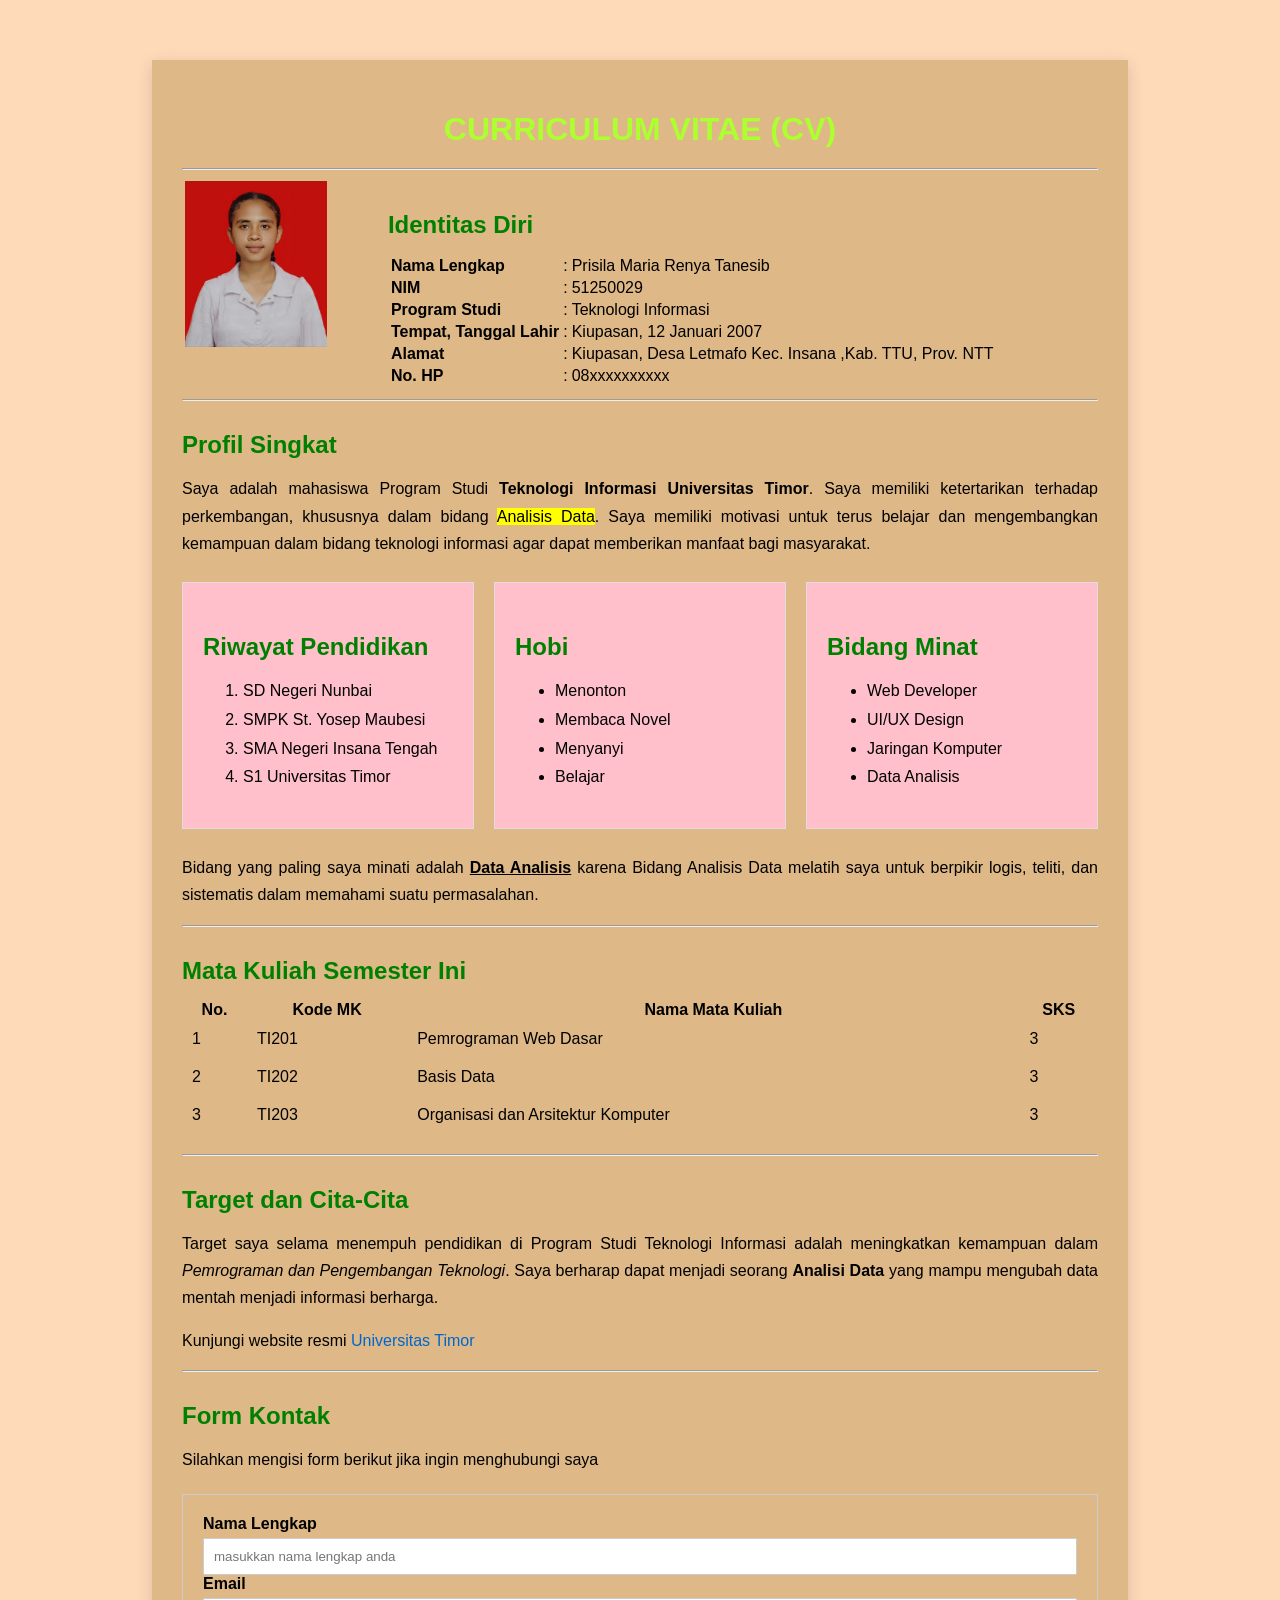
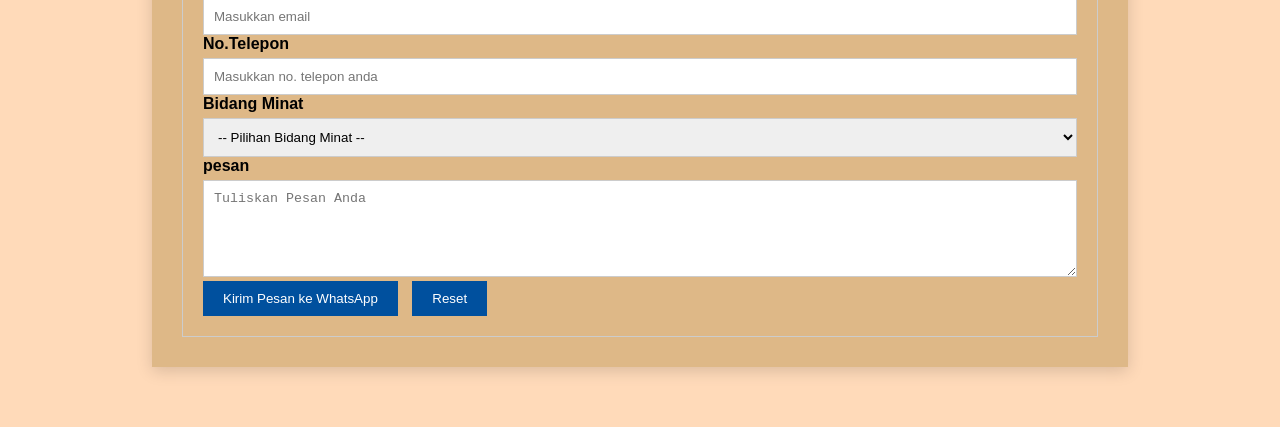
==== index.html @ a5aa197c "Create index.html" ====
<!DOCTYPE html>
<html lang="id">
<head>
    <meta charset="UTF-8">
    <meta name="viewport" content="width=device-width, initial-scale=1.0">
    <title>Curriculum Vitae (CV)</title>

    <link rel="stylesheet" href="style.css">
</head>
<body>
    <div class="container">
    <h1>CURRICULUM VITAE (CV)</h1><hr>
    <table class="identitas">
        <tr>
            <!-- Kolom Foto -->
            <td class="kolom-foto">
             <img src="img/Prisila.jpeg"
     alt="Foto Profil" width="142">
</td>   
            <!-- Kolom Identitas -->
            <td class="kolom-identitas">
                <h2>Identitas Diri</h2>
                <table class="data-identitas">
                    <tr>
                        <td><strong>Nama Lengkap</strong></td>
                        <td>:</td>
                        <td>Prisila Maria Renya Tanesib</td>
                    </tr>
                    <tr>
                        <td><strong>NIM</strong></td>
                        <td>:</td>
                        <td>51250029</td>
                    </tr>
                    <tr>
                        <td><strong>Program Studi</strong></td>
                        <td>:</td>
                        <td>Teknologi Informasi</td>
                    </tr>
                    <tr>
                        <td><strong>Tempat, Tanggal Lahir</strong></td>
                        <td>:</td>
                        <td>Kiupasan, 12 Januari 2007</td>
                    </tr>
                    <tr>
                        <td><strong>Alamat</strong></td>
                        <td>:</td>
                        <td>Kiupasan, Desa Letmafo Kec. Insana ,Kab. TTU, Prov. NTT</td>
                    </tr>
                    <tr>
                        <td><strong>No. HP</strong></td>
                        <td>:</td>
                        <td>08xxxxxxxxxx</td>
                    </tr>
                </table>
            </td>
        </tr>
    </table>

    <hr>
    <h2>Profil Singkat</h2>
    <p>Saya adalah mahasiswa Program Studi <strong>Teknologi Informasi Universitas Timor</strong>.
        Saya memiliki ketertarikan terhadap perkembangan, khususnya dalam bidang <mark>Analisis Data</mark>. Saya memiliki motivasi untuk terus belajar dan mengembangkan kemampuan dalam bidang teknologi informasi agar dapat memberikan manfaat bagi masyarakat.
    </p>
   <div class="grid-informasi">

    <div class="card">
        <h2>Riwayat Pendidikan</h2>
        <ol>
            <li>SD Negeri Nunbai</li>
            <li>SMPK St. Yosep Maubesi</li>
            <li>SMA Negeri Insana Tengah</li>
            <li>S1 Universitas Timor</li>
        </ol>
    </div>

    <div class="card">
        <h2>Hobi</h2>
        <ul>
            <li>Menonton</li>
            <li>Membaca Novel</li>
            <li>Menyanyi</li>
            <li>Belajar</li>
        </ul>
    </div>

    <div class="card">
        <h2>Bidang Minat</h2>
        <ul>
            <li>Web Developer</li>
            <li>UI/UX Design</li>
            <li>Jaringan Komputer</li>
            <li>Data Analisis</li>
        </ul>
    </div>

</div>
    <p>Bidang yang paling saya minati adalah <strong><u>Data Analisis</u></strong>
        karena Bidang Analisis Data melatih saya untuk berpikir logis, teliti, dan sistematis dalam memahami suatu permasalahan.
    </p>
    <hr>
    <h2>Mata Kuliah Semester Ini</h2>
    <table class="tabel-matakuliah">
        <tr>
            <th>No.</th>
            <th>Kode MK</th>
            <th>Nama Mata Kuliah</th>
            <th>SKS</th>
        </tr>
        <tr>
            <td>1</td>
            <td>TI201</td>
            <td>Pemrograman Web Dasar</td>
            <td>3</td>
        </tr>
        <tr>
            <td>2</td>
            <td>TI202</td>
            <td>Basis Data</td>
            <td>3</td>
        </tr>
        <tr>
            <td>3</td>
            <td>TI203</td>
            <td>Organisasi dan Arsitektur Komputer</td>
            <td>3</td>
        </tr>
    </table>
    <hr>
    <h2>Target dan Cita-Cita</h2>
    <p>
        Target saya selama menempuh pendidikan di Program Studi Teknologi Informasi adalah meningkatkan kemampuan dalam <em>Pemrograman dan Pengembangan Teknologi</em>.
        Saya berharap dapat menjadi seorang <strong>Analisi Data</strong> yang mampu mengubah data mentah menjadi informasi berharga.
    </p>
    <p>Kunjungi website resmi <a href="https://unimor.ac.id" target="_blank">Universitas Timor</a></p>
    <hr>
    <h2>Form Kontak</h2>
    <p>Silahkan mengisi form berikut jika ingin menghubungi saya</p>
    <form id="formkontak">
        <div>
            <label for="nama">Nama Lengkap</label>
            <input type="text" id="nama" name="nama" placeholder="masukkan nama lengkap anda">
        </div>
        <div class="form-group">
            <label for="Email">Email</label>
            <input type="text" id="email" name="email" placeholder="Masukkan email">
        </div>
        <div class="form-group">
            <label for="telepon">No.Telepon</label>
            <input type="text" id="telepon" name="telepon" placeholder="Masukkan no. telepon anda">
        </div>
        <!-- ==================pilihan minat============ -->
        <div class="form-group">
        <label for="minat">Bidang Minat</label>
        <select name="minat" id="minat">
            <option value="">-- Pilihan Bidang Minat --</option>
            <option value="web">Web Development</option>
            <option value="uiux">UI/UX Design</option>
            <option value="jaringan">Jaringan Komputer</option>
            <option value="data">Data Analisis</option>
        </select>
    </div>
    <!-- I========Text area ketik pesan======== -->
    <div class="form-group">
        <label for="pesan">pesan</label>
        <textarea name="pesan" id="pesan" rows="5" placeholder="Tuliskan Pesan Anda"></textarea>
    </div>
    <!-- ==========Tombol============ -->
        <button type="submit">Kirim Pesan ke WhatsApp</button>
    <button type="reset">Reset</button>

    </form>

    </div>

    <script src="script.js"></script>
</body>
</html>
---- style.css ----
* {
    box-sizing: border-box;
}

body {
    background-color: peachpuff;
    font-family: Arial, sans-serif;
    margin: 0;
    padding: 30px; 
}
.container {
    background-color: burlywood;
    max-width: 80%;
    margin: 30px auto;
    padding: 30px;
    box-shadow: 0 4px 15px rgba(0, 0, 0, 0.15);
}

h1 {
    color: greenyellow; 
    text-align: center;
    margin-bottom: 20px;
}

h2 {
    color: green;
    margin-top: 30px;
    margin-bottom: 15px;
}

p  {
    font-size: 16px;
    line-height: 1.7;
    text-align: justify;
}
.identitas {
    width: 100%;
}
 .kolom-foto {
        vertical-align: top;
        padding-right: 30px;
}
 .kolom-identitas {
          vertical-align: top;            
}
 ..foto-profil {
    width: 210px;
    height: 250px;
    object-fit: cover;
    border: 3px solid #00509e;
    padding: 5px;
    display: block;
}

 }
  .data-identitas td {
           padding: 5px;
 }
 /*============================================================================*/
 /*LIST*/
 /*============================================================================*/
 ul,
 ol {
            line-height: 1.8;
 }
  .tabel-matakuliah {
          width: 100%;
          border-collapse: collapse;
          margin-top: 15px;
          margin-bottom: 20px;
  }
   /*=======================================================================*/
   /*TABEL MATA KULIAH*/
   /*=======================================================================*/
   }
    .tabel-matakuliah th {
            background-color: #00509e;
            color: skyblue;
            padding: 10px;
            border: 1px solid #cccccc;
    }
     .tabel-matakuliah td {
            padding: 10px;
            border: 1px solid #ccccccc;
     }
     /*================link==================================================*/
     a {
           color: #0066cc;
           text-decoration: none;

     }
     a:hover {
              color: blue;
              text-decoration: underline;
     }
      /*==================================================================*/
      /*Form*/
      /*==================================================================*/
      form {
             beckground-color:  f1f5f9;
             padding: 20px;
             margin-top: 20px;
             border: 1px solid #cccccc;          
      }
      /* Label Form */
      label {
              display: block;
              font-weight: bold;
              margin-bottom: 5px;
      }
      /* Input, Select dan Textare */
      input,
      select,
      textarea {
               width: 100%;
               padding: 10px;
               border: 1px solid #cccccc;
               box-sizing: border-box;
      }
      textarea {
                 resize: vertical;
      }
      /*
      =========================BUTTON=====================================*/
      button {
              background-color: #00509e;
              color: white;
              padding: 10px 20px;
              border: none;
              margin-right: 10px;
              cursor: pointer;
     }
     button :hover {
             background-color: #003366;
     }
     /*======================FOOTER===================================*/
      .footer {
               text-align: center;
               color: ;
               margin-top: 30px;
      }
       .grid-informasi {
              display: grid;
              grid-template-columns: repeat(3, 1fr);
              gap: 20px;
              margin-top: 25px;
              margin-bottom: 25px;
       }
       .card {
           background-color: pink;
           padding: 20px;
           border: 1px solid #dddddd;
       }
       @media (max-width: 768px){
           /* CONTAINER */
           .container {
                width: 94%;
                margin: 10px auto;
                padding: 15px;
            }
            /* HEADING */
            h1 {font-size: 24px}
            h2 {font-size: 19px}
            p {font-size:14px;line-height: 1.6; }

            /* FOTO DAN IDENTITAS */
            .identitas > tbody > tr {
                display: flex;
                flex-direction: column;
            }
            .kolom-foto{
                width: 100px;
                padding-right: 0;
                text-align: center;
                margin-bottom: 20px;
            }
            .kolom-identitas {
                width: 100%;
                padding-right: 0;
            }
            .kolom-identitas h2 {
                margin-top: 0;
                text-align: center;
            }
            .foto-profil {
                width: 130px;
            }
            /* DATA IDENTITAS */
            .data-identitas td {
                padding: 4px 2px;
                font-size: 13px;
                vertical-align: top;
            }
            /* GRID INFORMASI */
            .grid-informasi {
                grid-template-columns: 1fr;
                gap: 15px;
            }
            .card {
                width: 100%;
                padding: 15px;
            }
            .tabel-matakuliah {font-size: 12px}
            form {padding: 15px; }

            input,
            select,
            textarea {font-size: 14px}

            button {
                width: 100px;
                margin-right: 0;
                margin-bottom: 10px;
            }
        }
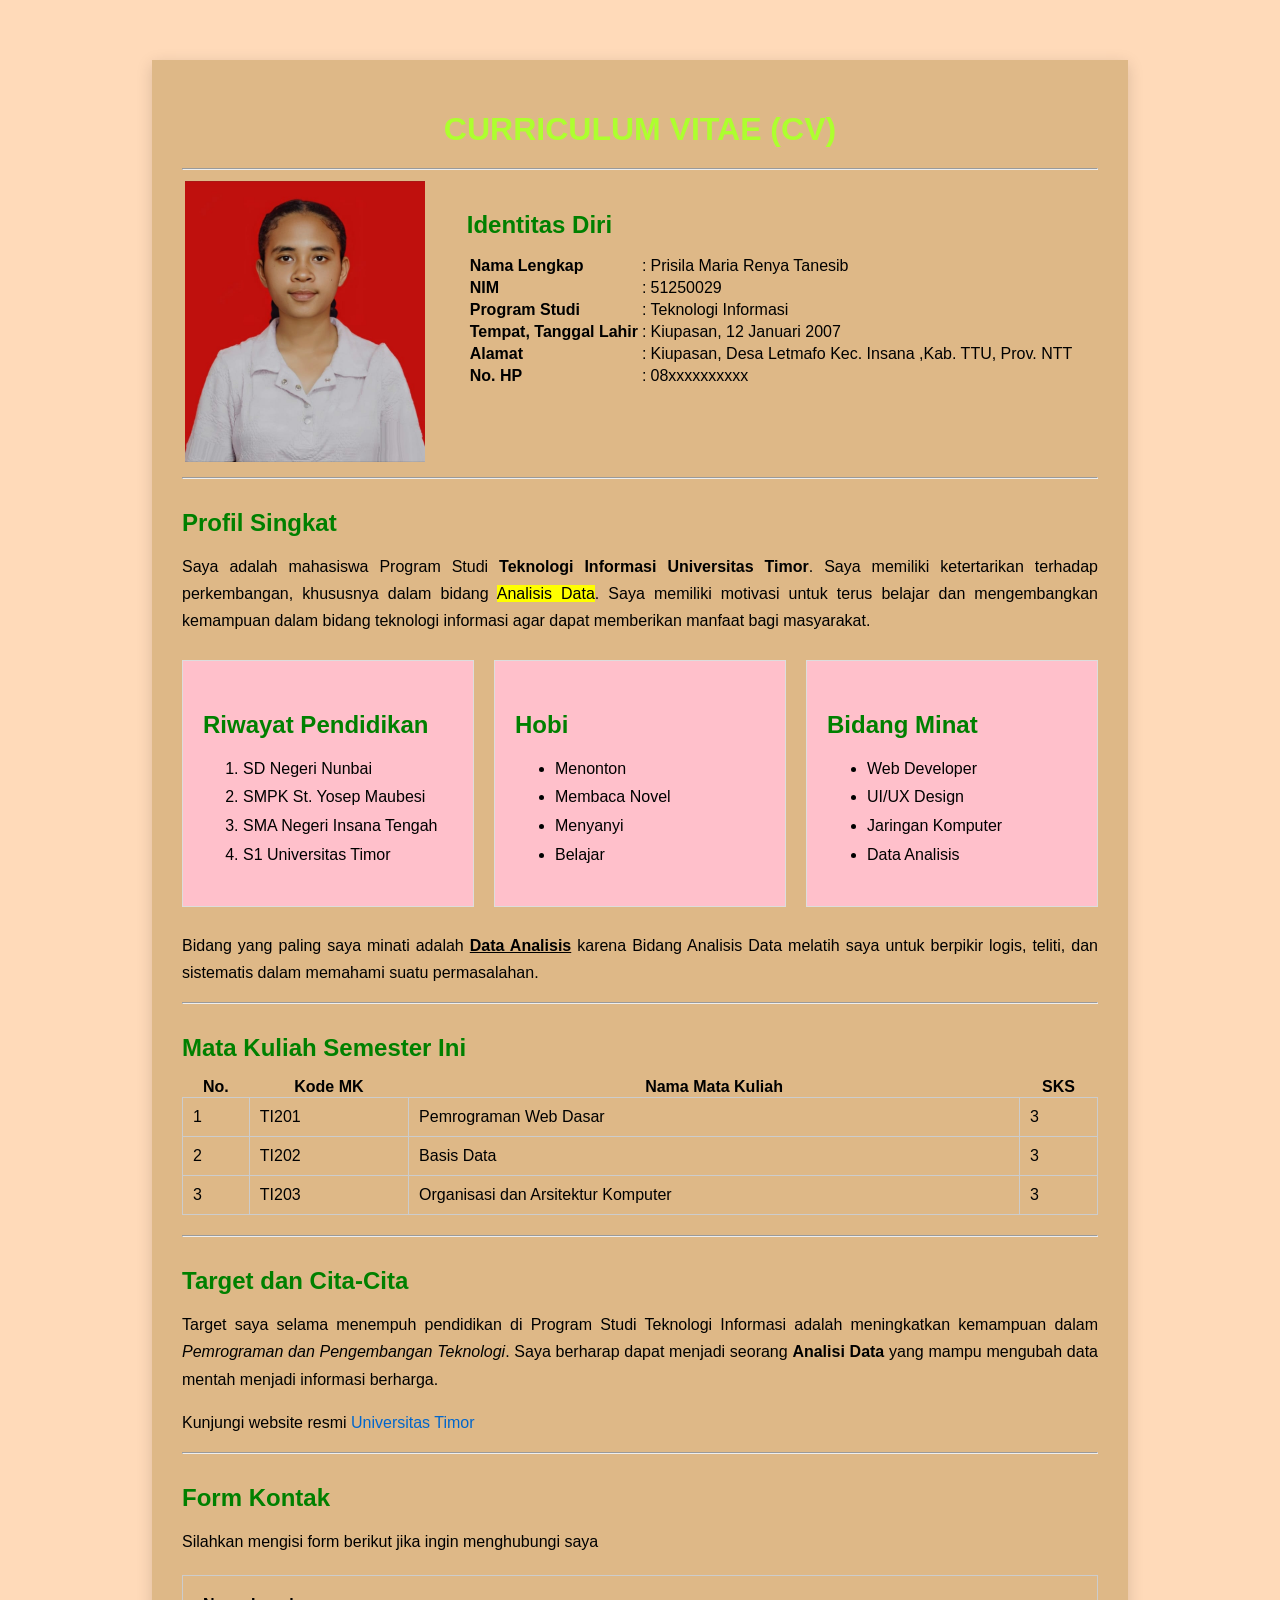
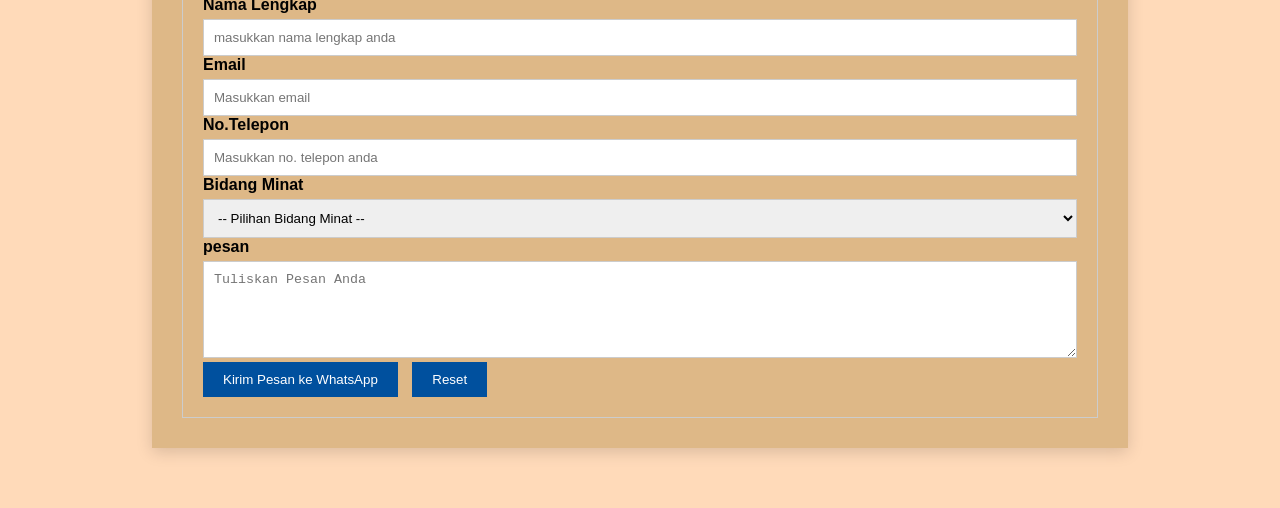
==== commit 529d837b: "Update index.html" ====
--- a/index.html
+++ b/index.html
@@ -15,7 +15,7 @@
             <!-- Kolom Foto -->
             <td class="kolom-foto">
              <img src="img/Prisila.jpeg"
-     alt="Foto Profil" width="142">
+     alt="Foto Profil" width="240">
 </td>   
             <!-- Kolom Identitas -->
             <td class="kolom-identitas">
--- a/style.css
+++ b/style.css
@@ -81,7 +81,7 @@
     }
      .tabel-matakuliah td {
             padding: 10px;
-            border: 1px solid #ccccccc;
+            border: 1px solid #cccccc;
      }
      /*================link==================================================*/
      a {
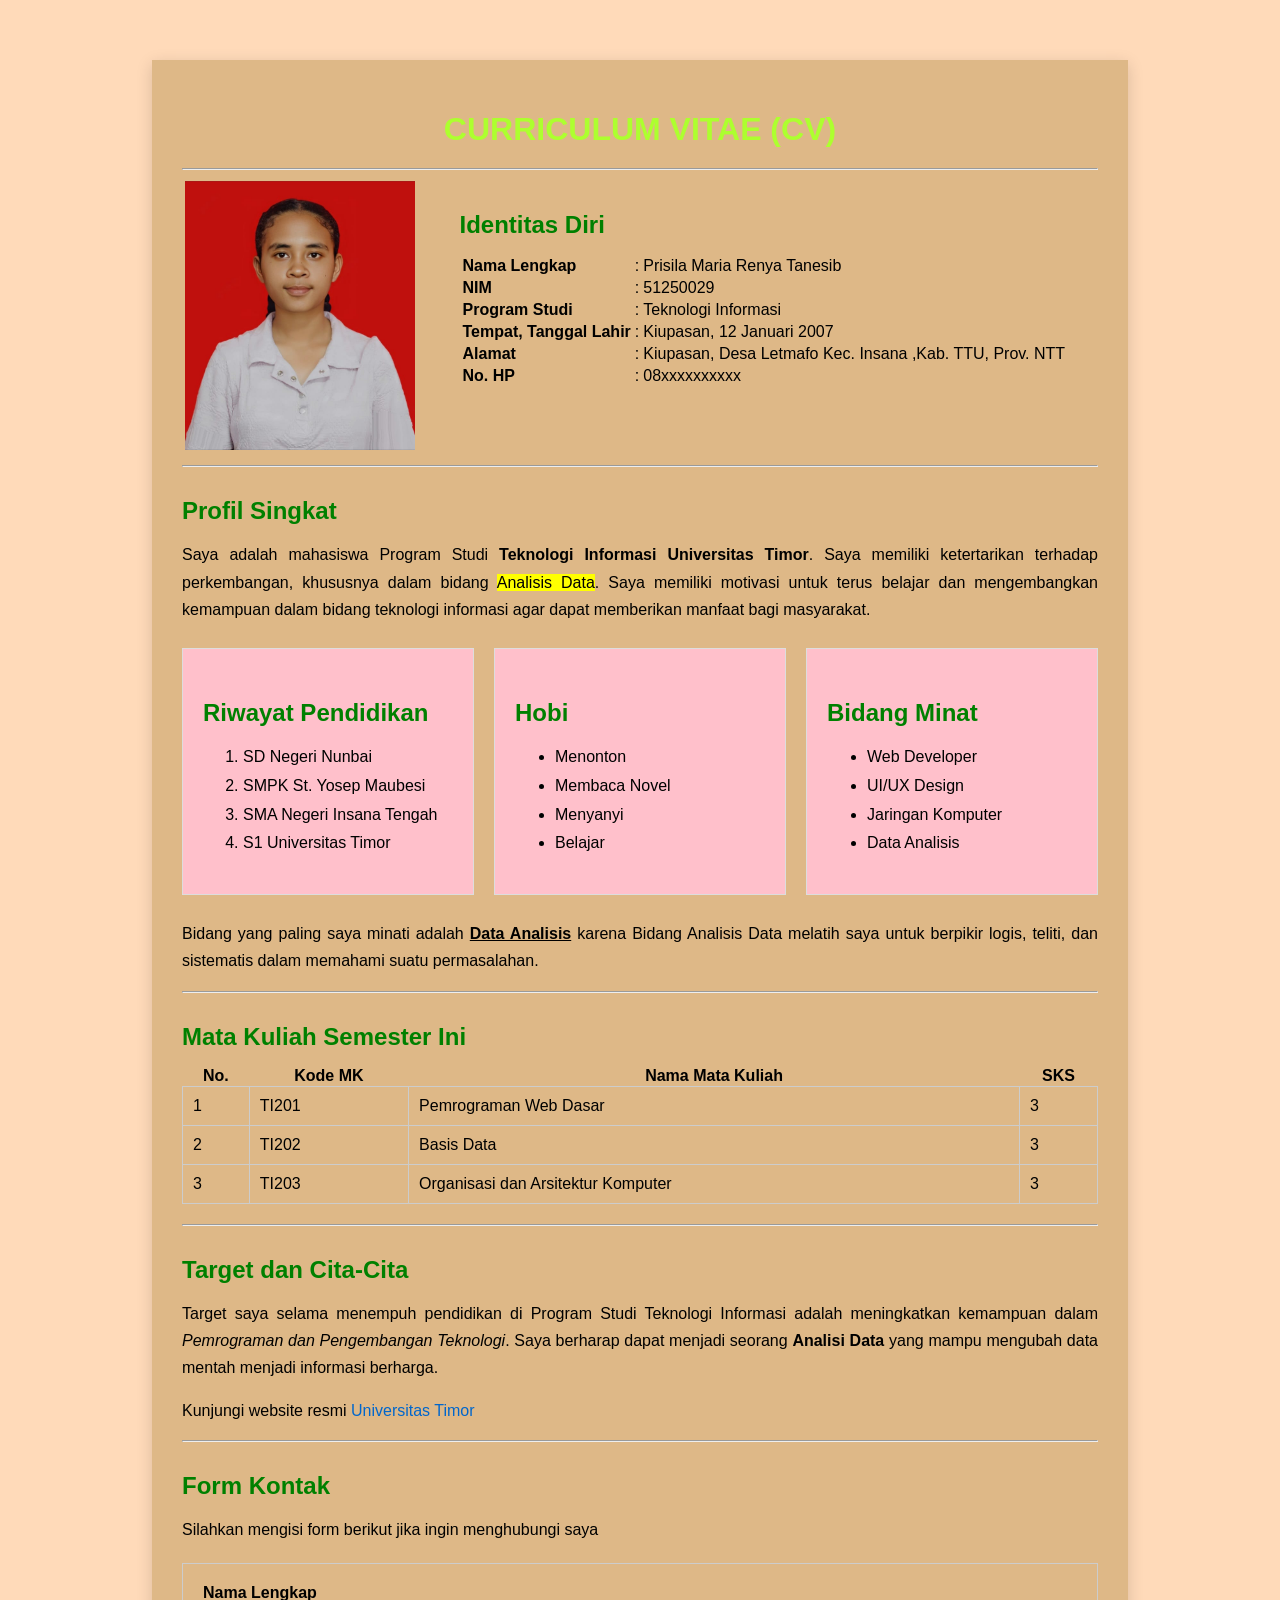
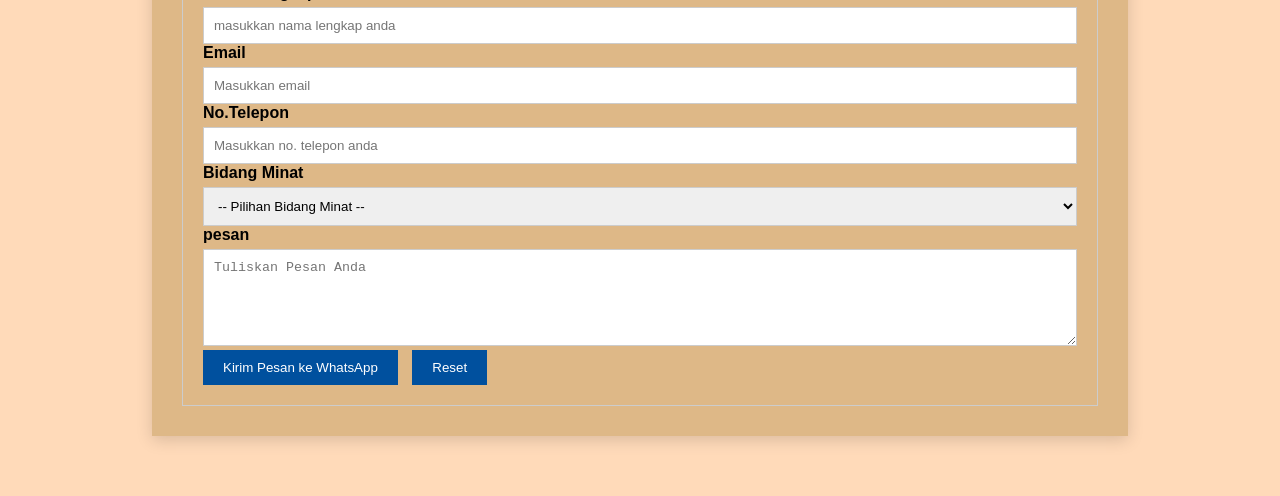
==== commit d9ddb95b: "Update index.html" ====
--- a/index.html
+++ b/index.html
@@ -15,7 +15,7 @@
             <!-- Kolom Foto -->
             <td class="kolom-foto">
              <img src="img/Prisila.jpeg"
-     alt="Foto Profil" width="240">
+     alt="Foto Profil" width="230">
 </td>   
             <!-- Kolom Identitas -->
             <td class="kolom-identitas">
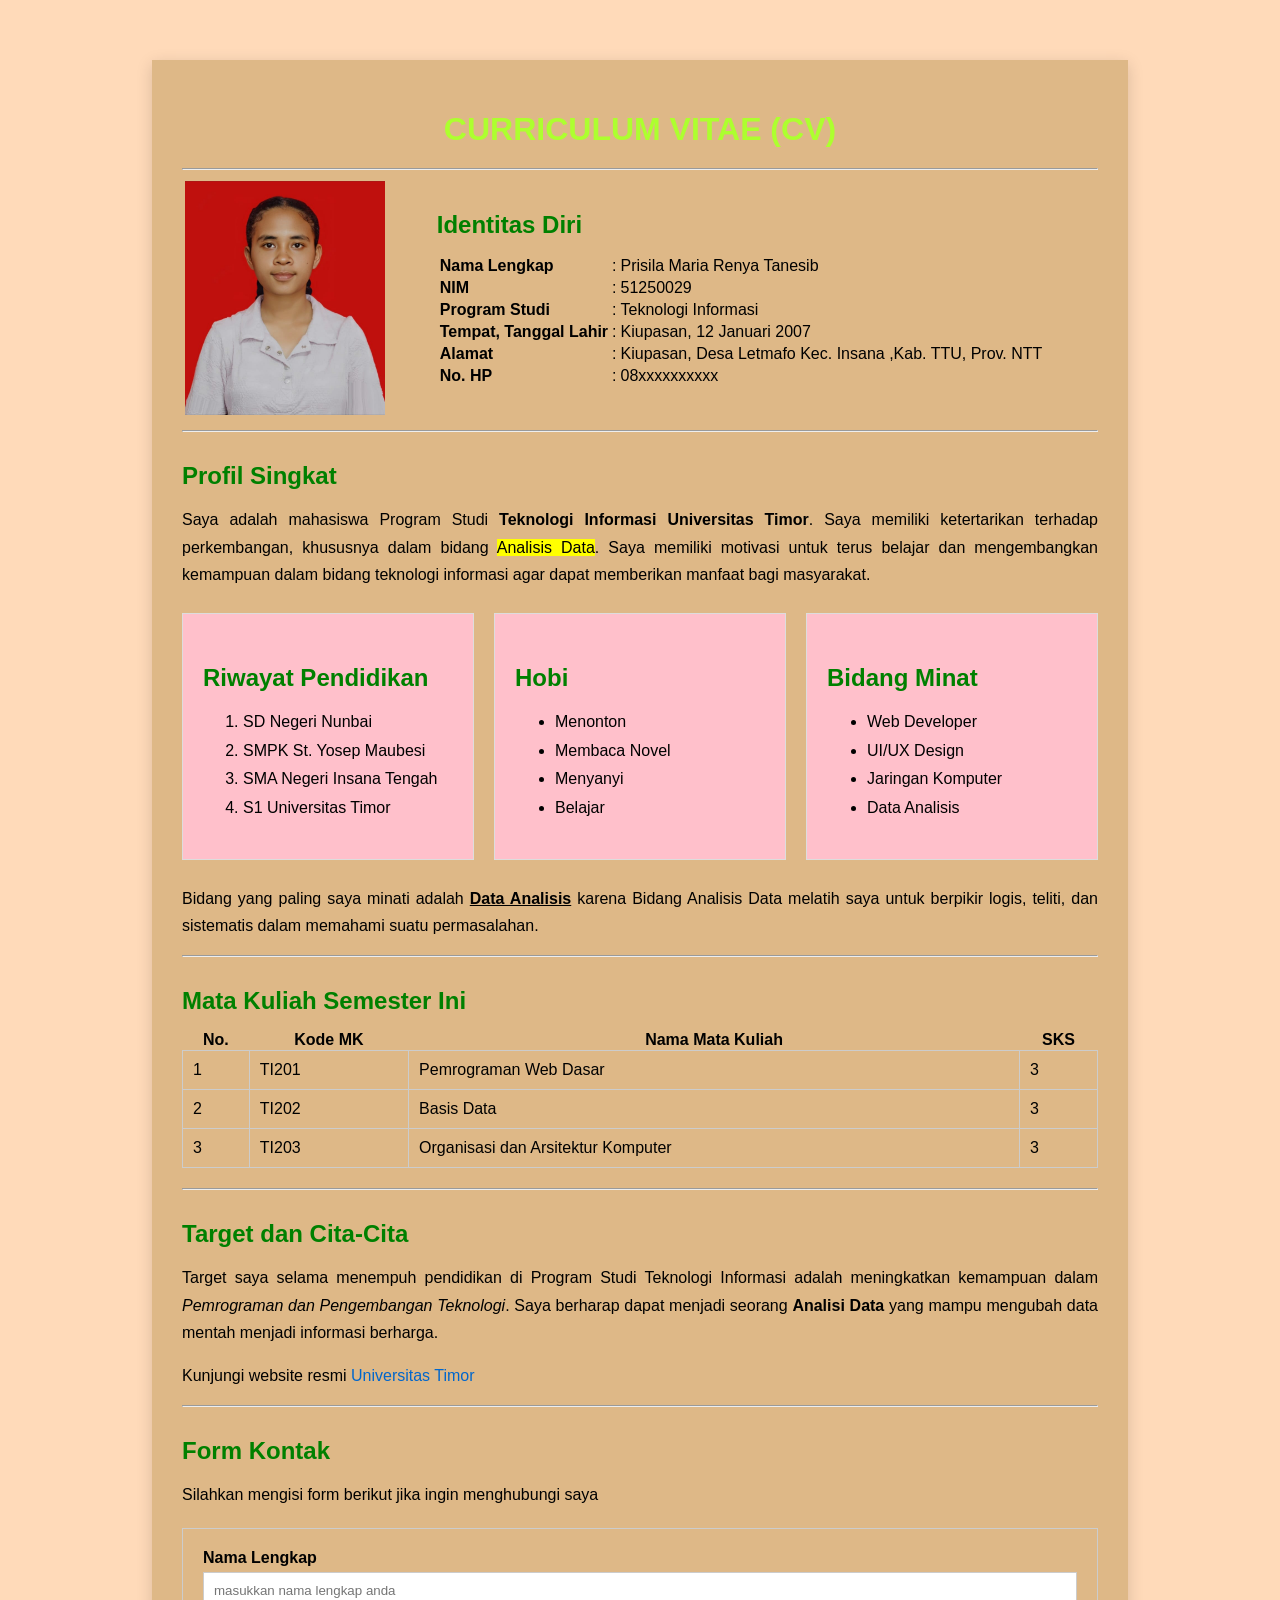
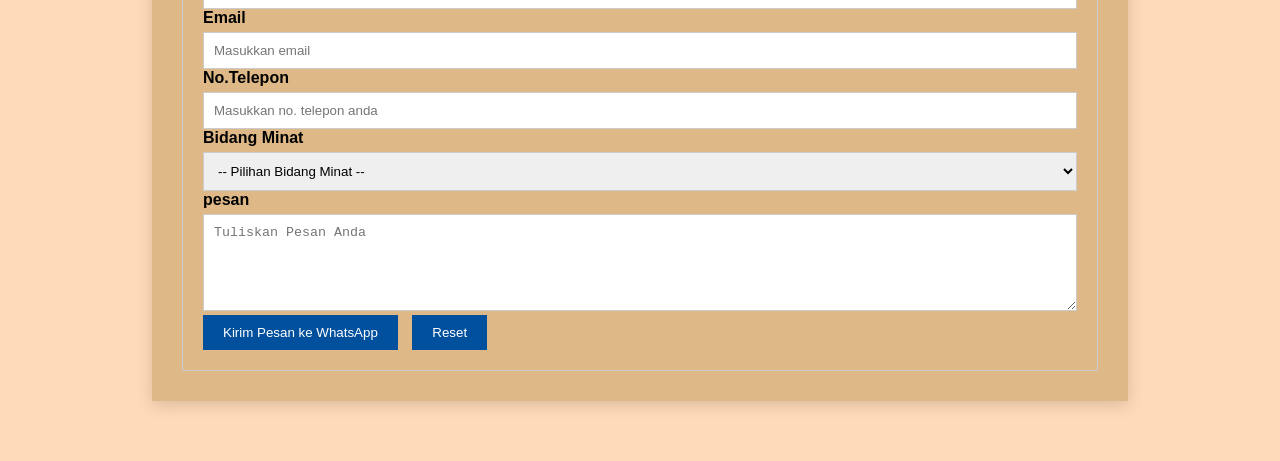
==== commit cfa4ac05: "Update index.html" ====
--- a/index.html
+++ b/index.html
@@ -15,7 +15,7 @@
             <!-- Kolom Foto -->
             <td class="kolom-foto">
              <img src="img/Prisila.jpeg"
-     alt="Foto Profil" width="230">
+     alt="Foto Profil" width="200">
 </td>   
             <!-- Kolom Identitas -->
             <td class="kolom-identitas">
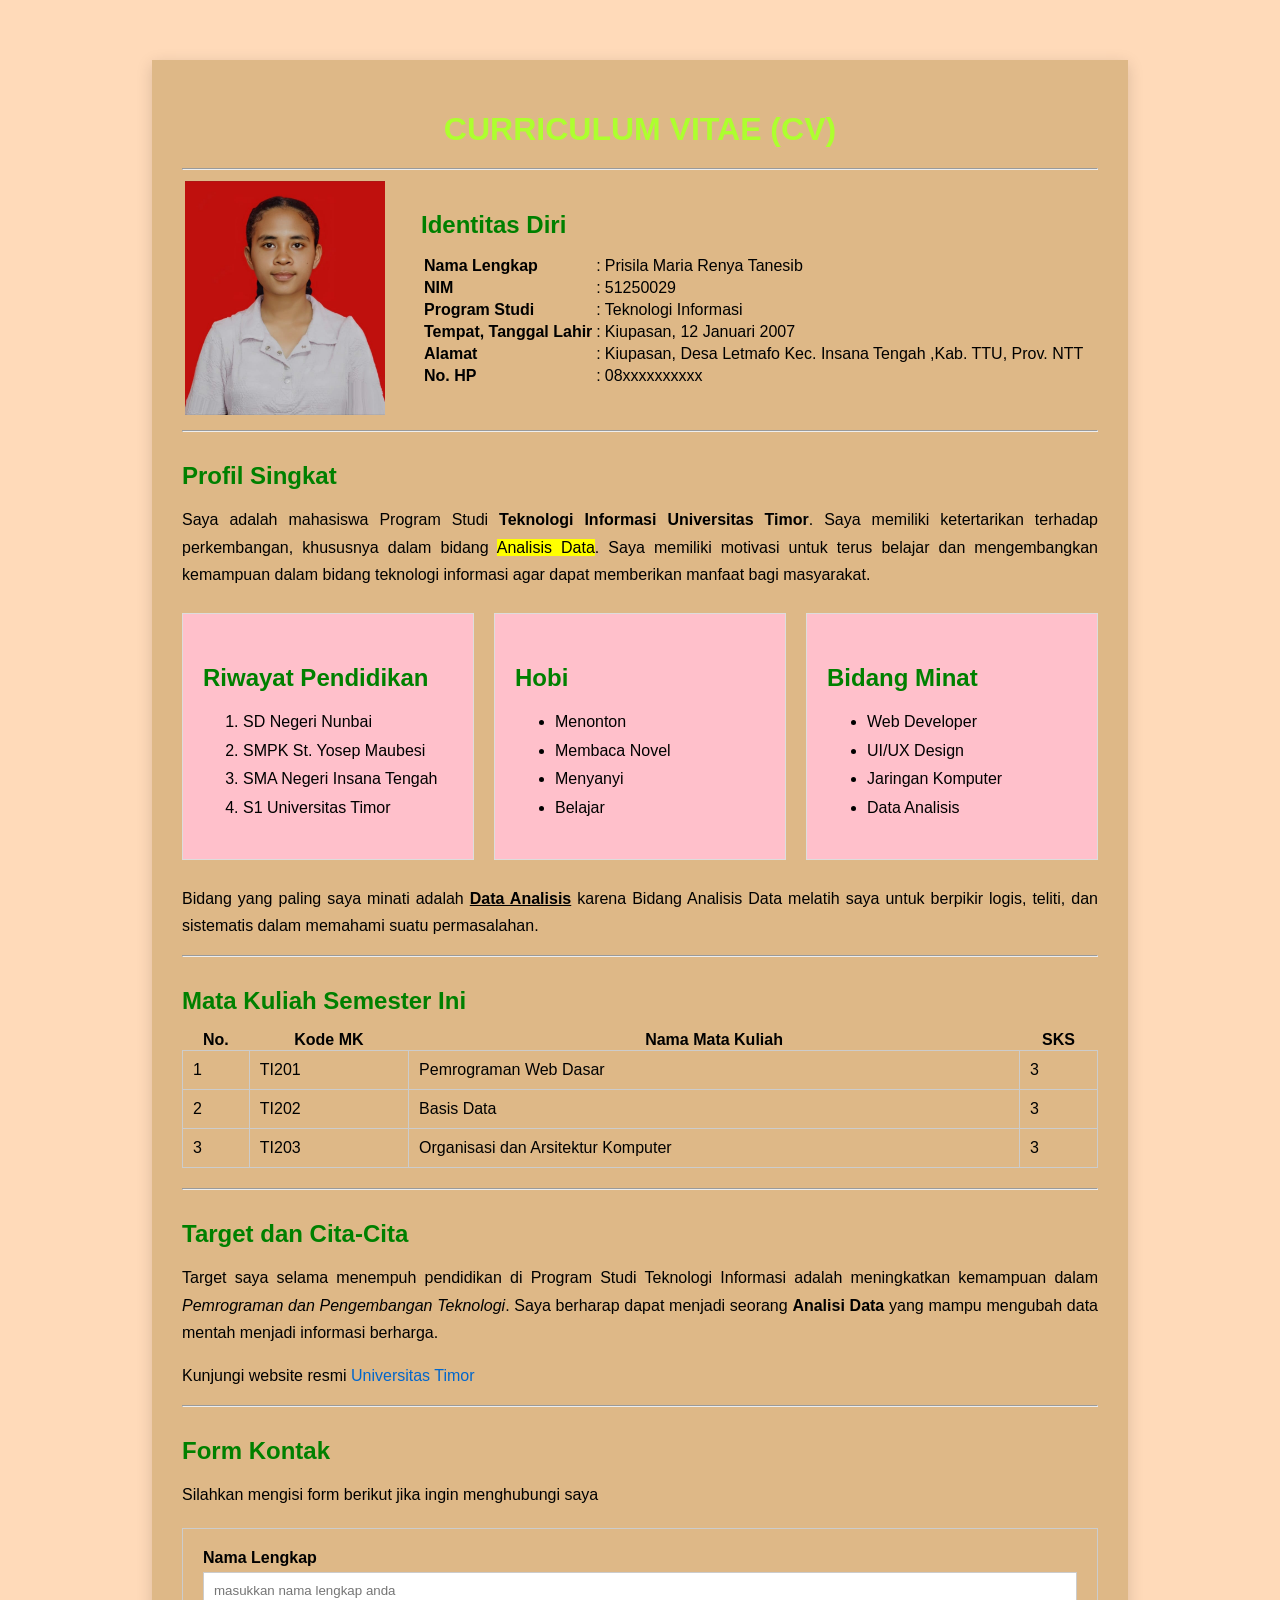
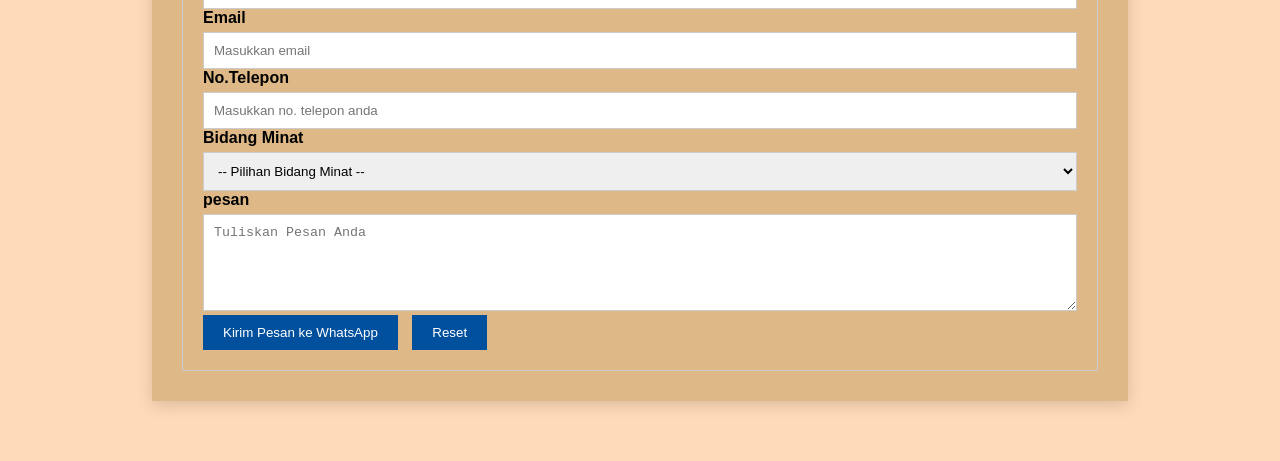
==== commit d7c466bb: "Update index.html" ====
--- a/index.html
+++ b/index.html
@@ -44,7 +44,7 @@
                     <tr>
                         <td><strong>Alamat</strong></td>
                         <td>:</td>
-                        <td>Kiupasan, Desa Letmafo Kec. Insana ,Kab. TTU, Prov. NTT</td>
+                        <td>Kiupasan, Desa Letmafo Kec. Insana Tengah ,Kab. TTU, Prov. NTT</td>
                     </tr>
                     <tr>
                         <td><strong>No. HP</strong></td>
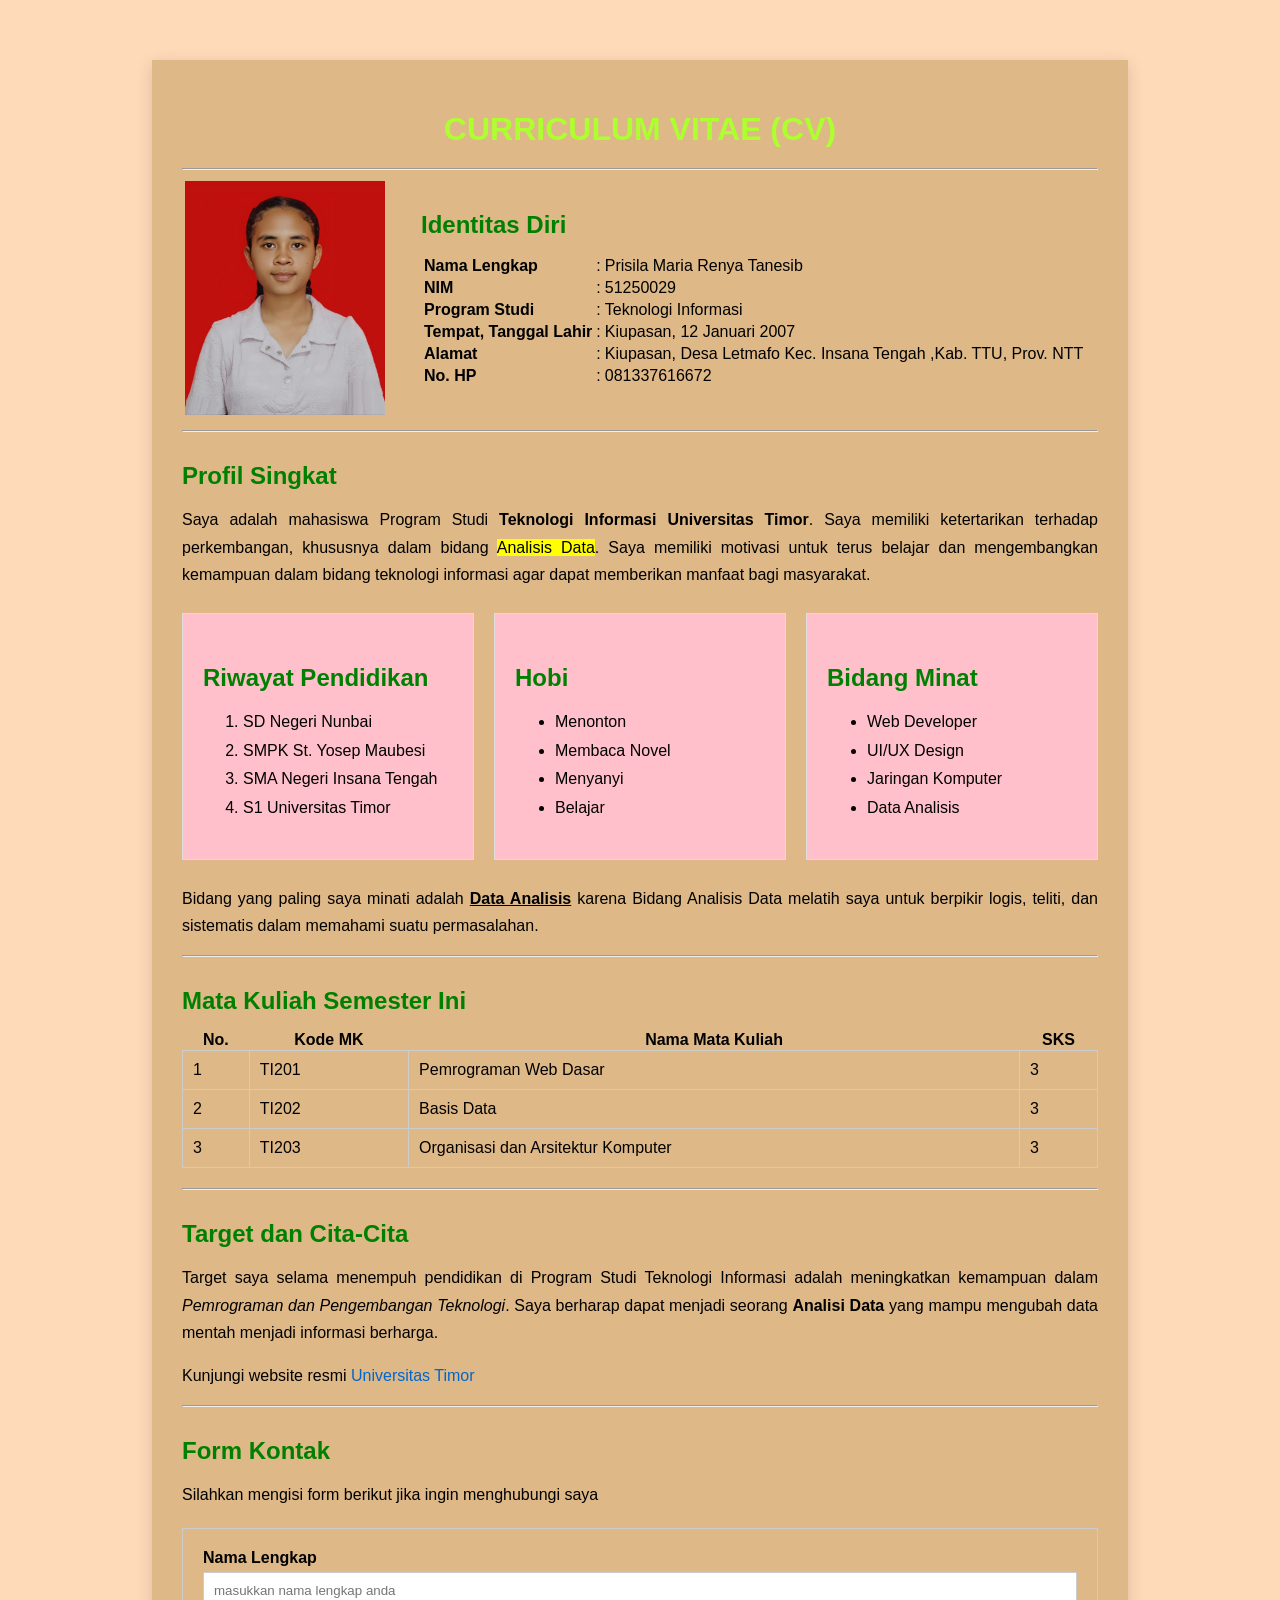
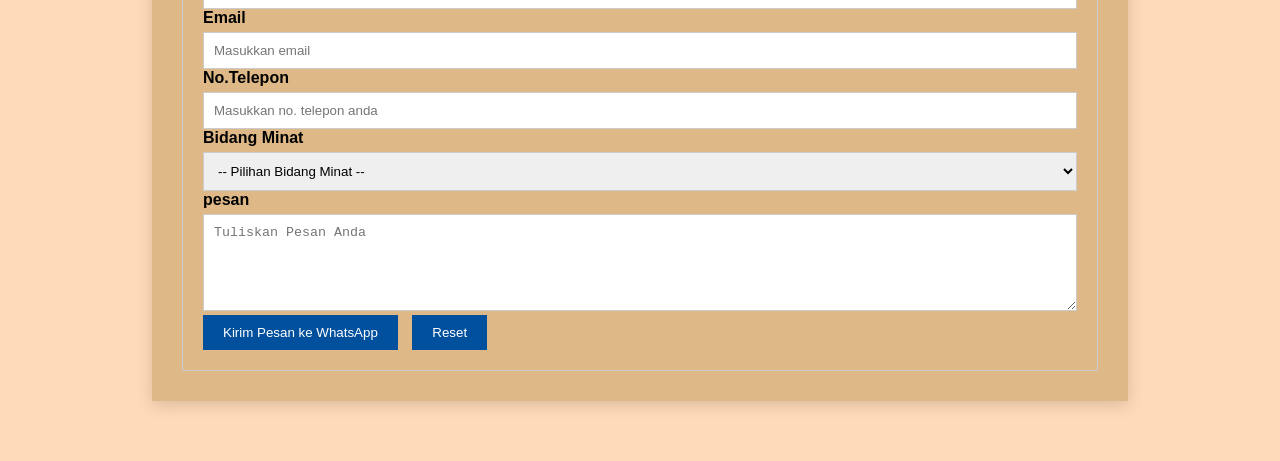
==== commit 74c1730f: "Update index.html" ====
--- a/index.html
+++ b/index.html
@@ -49,7 +49,7 @@
                     <tr>
                         <td><strong>No. HP</strong></td>
                         <td>:</td>
-                        <td>08xxxxxxxxxx</td>
+                        <td>081337616672</td>
                     </tr>
                 </table>
             </td>
